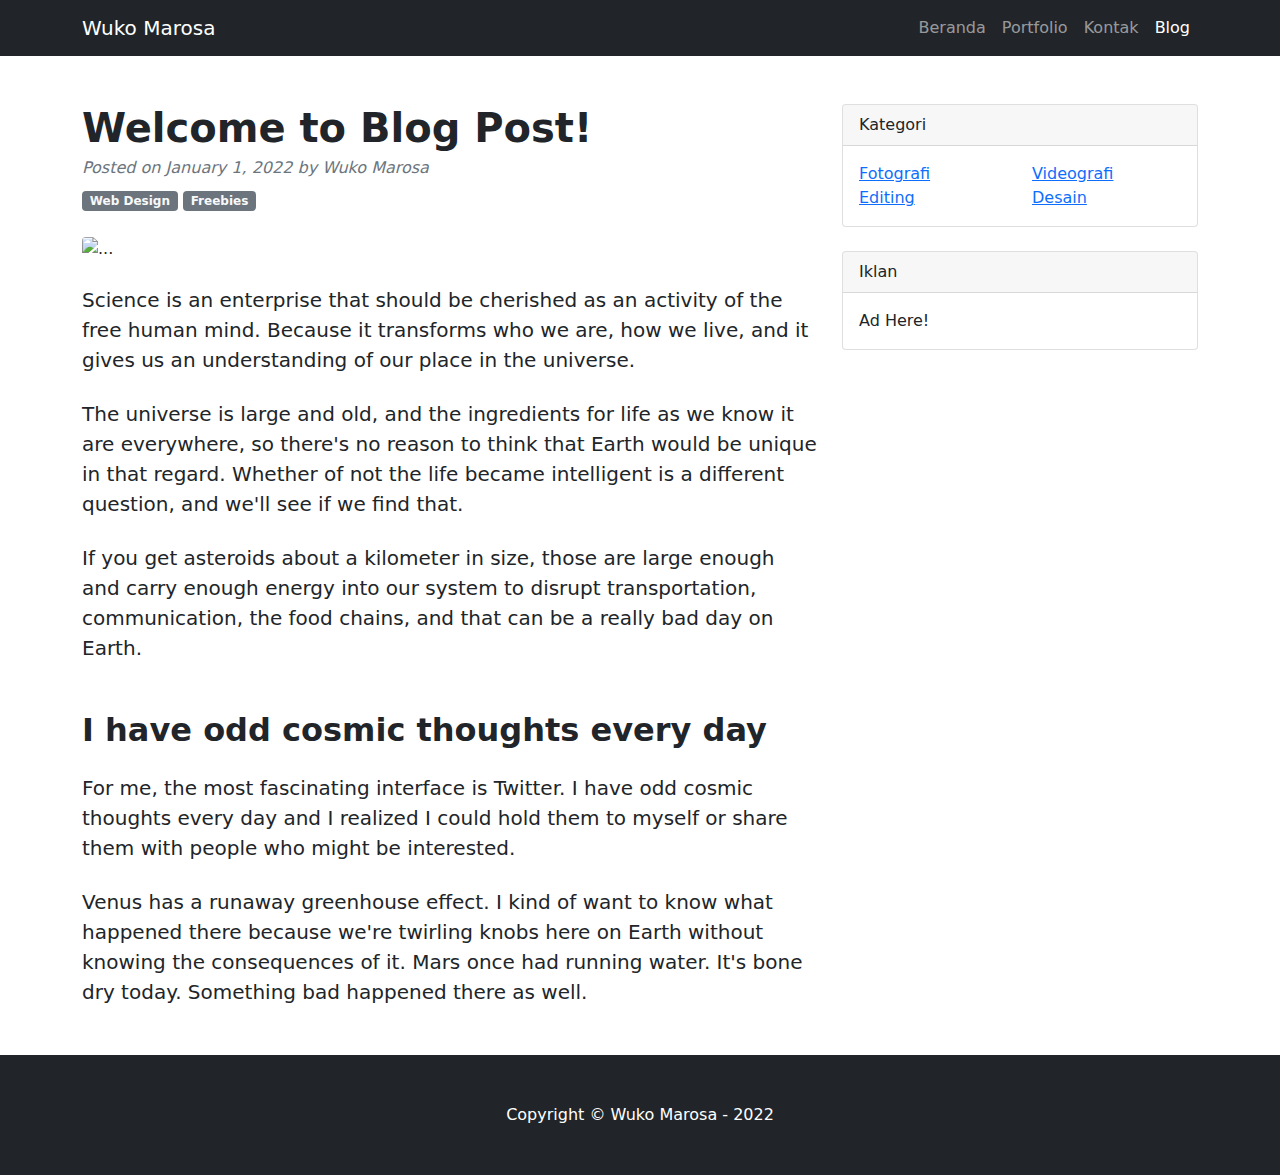
==== blog/index.html @ c7f092a6 "Add files via upload" ====
<!DOCTYPE html>
<html lang="en">
    <head>
        <meta charset="utf-8" />
        <meta name="viewport" content="width=device-width, initial-scale=1, shrink-to-fit=no" />
        <meta name="title" content="Personal Portfolio">
        <meta name="description" content="Wuko Marosa Personal Portfolio">
        <meta name="keywords" content="Wuko, Marosa, rosaphoto, Portfolio">
        <meta name="author" content="Wuko Marosa - CodedByKIKI">
        <meta property="og:type" content="article">
        <meta property="og:url" content="portfolio.wukomarosa.tk/blog">
        <meta property="og:image" content="https://portfolio.wukomarosa.tk/assets/logo.ico">
        <meta property="og:site_name" content="Blog - Wuko Marosa" />
        <meta name="robots" content="nofollow">
        <meta name="google-site-verification" content="5dS46vIRHCYFhc998IE5Ift-7R5abA-DtcOSjlPxAWo">
        <title>Blog - Wuko Marosa</title>
        <!-- Favicon-->
        <link rel="icon" type="image/x-icon" href="assets/favicon.ico" />
        <!-- Core theme CSS (includes Bootstrap)-->
        <link href="css/styles.css" rel="stylesheet" />
    </head>
    <body>
        <!-- Responsive navbar-->
        <nav class="navbar navbar-expand-lg navbar-dark bg-dark">
            <div class="container">
                <a class="navbar-brand" href="https://wukomarosa.tk">Wuko Marosa</a>
                <button class="navbar-toggler" type="button" data-bs-toggle="collapse" data-bs-target="#navbarSupportedContent" aria-controls="navbarSupportedContent" aria-expanded="false" aria-label="Toggle navigation"><span class="navbar-toggler-icon"></span></button>
                <div class="collapse navbar-collapse" id="navbarSupportedContent">
                    <ul class="navbar-nav ms-auto mb-2 mb-lg-0">
                        <li class="nav-item"><a class="nav-link" href="https://wukomarosa.tk">Beranda</a></li>
                        <li class="nav-item"><a class="nav-link" href="https://portfolio.wukomarosa.tk">Portfolio</a></li>
                        <li class="nav-item"><a class="nav-link" href="https://portfolio.wukomarosa.tk#kontak">Kontak</a></li>
                        <li class="nav-item"><a class="nav-link active" aria-current="page" href="https://portfolio.wukomarosa.tk/blog">Blog</a></li>
                    </ul>
                </div>
            </div>
        </nav>
        <!-- Page content-->
        <div class="container mt-5">
            <div class="row">
                <div class="col-lg-8">
                    <!-- Post content-->
                    <article>
                        <!-- Post header-->
                        <header class="mb-4">
                            <!-- Post title-->
                            <h1 class="fw-bolder mb-1">Welcome to Blog Post!</h1>
                            <!-- Post meta content-->
                            <div class="text-muted fst-italic mb-2">Posted on January 1, 2022 by Wuko Marosa</div>
                            <!-- Post categories-->
                            <a class="badge bg-secondary text-decoration-none link-light" href="#!">Web Design</a>
                            <a class="badge bg-secondary text-decoration-none link-light" href="#!">Freebies</a>
                        </header>
                        <!-- Preview image figure-->
                        <figure class="mb-4"><img class="img-fluid rounded" src="https://dummyimage.com/900x400/ced4da/6c757d.jpg" alt="..." /></figure>
                        <!-- Post content-->
                        <section class="mb-5">
                            <p class="fs-5 mb-4">Science is an enterprise that should be cherished as an activity of the free human mind. Because it transforms who we are, how we live, and it gives us an understanding of our place in the universe.</p>
                            <p class="fs-5 mb-4">The universe is large and old, and the ingredients for life as we know it are everywhere, so there's no reason to think that Earth would be unique in that regard. Whether of not the life became intelligent is a different question, and we'll see if we find that.</p>
                            <p class="fs-5 mb-4">If you get asteroids about a kilometer in size, those are large enough and carry enough energy into our system to disrupt transportation, communication, the food chains, and that can be a really bad day on Earth.</p>
                            <h2 class="fw-bolder mb-4 mt-5">I have odd cosmic thoughts every day</h2>
                            <p class="fs-5 mb-4">For me, the most fascinating interface is Twitter. I have odd cosmic thoughts every day and I realized I could hold them to myself or share them with people who might be interested.</p>
                            <p class="fs-5 mb-4">Venus has a runaway greenhouse effect. I kind of want to know what happened there because we're twirling knobs here on Earth without knowing the consequences of it. Mars once had running water. It's bone dry today. Something bad happened there as well.</p>
                        </section>
                    </article>
                    
                </div>
                <!-- Side widgets-->
                <div class="col-lg-4">
                    
                    <!-- Categories widget-->
                    <div class="card mb-4">
                        <div class="card-header">Kategori</div>
                        <div class="card-body">
                            <div class="row">
                                <div class="col-sm-6">
                                    <ul class="list-unstyled mb-0">
                                        <li><a href="https://portfolio.wukomarosa.tk/blog/fotografi">Fotografi</a></li>
                                        <li><a href="https://portfolio.wukomarosa.tk/blog/editing">Editing</a></li>
                                    </ul>
                                </div>
                                <div class="col-sm-6">
                                    <ul class="list-unstyled mb-0">
                                        <li><a href="https://portfolio.wukomarosa.tk/blog/videografi">Videografi</a></li>
                                        <li><a href="https://portfolio.wukomarosa.tk/blog/desain">Desain</a></li>
                                    </ul>
                                </div>
                            </div>
                        </div>
                    </div>
                    <!-- Side widget-->
                    <div class="card mb-4">
                        <div class="card-header">Iklan</div>
                        <div class="card-body">Ad Here!</div>
                    </div>
                </div>
            </div>
        </div>
        <!-- Footer-->
        <footer class="py-5 bg-dark">
            <div class="container"><p class="m-0 text-center text-white">Copyright &copy; Wuko Marosa - 2022</p></div>
        </footer>
        <!-- Bootstrap core JS-->
        <script src="https://cdn.jsdelivr.net/npm/bootstrap@5.1.3/dist/js/bootstrap.bundle.min.js"></script>
        <!-- Core theme JS-->
        <script src="js/scripts.js"></script>
    </body>
</html>
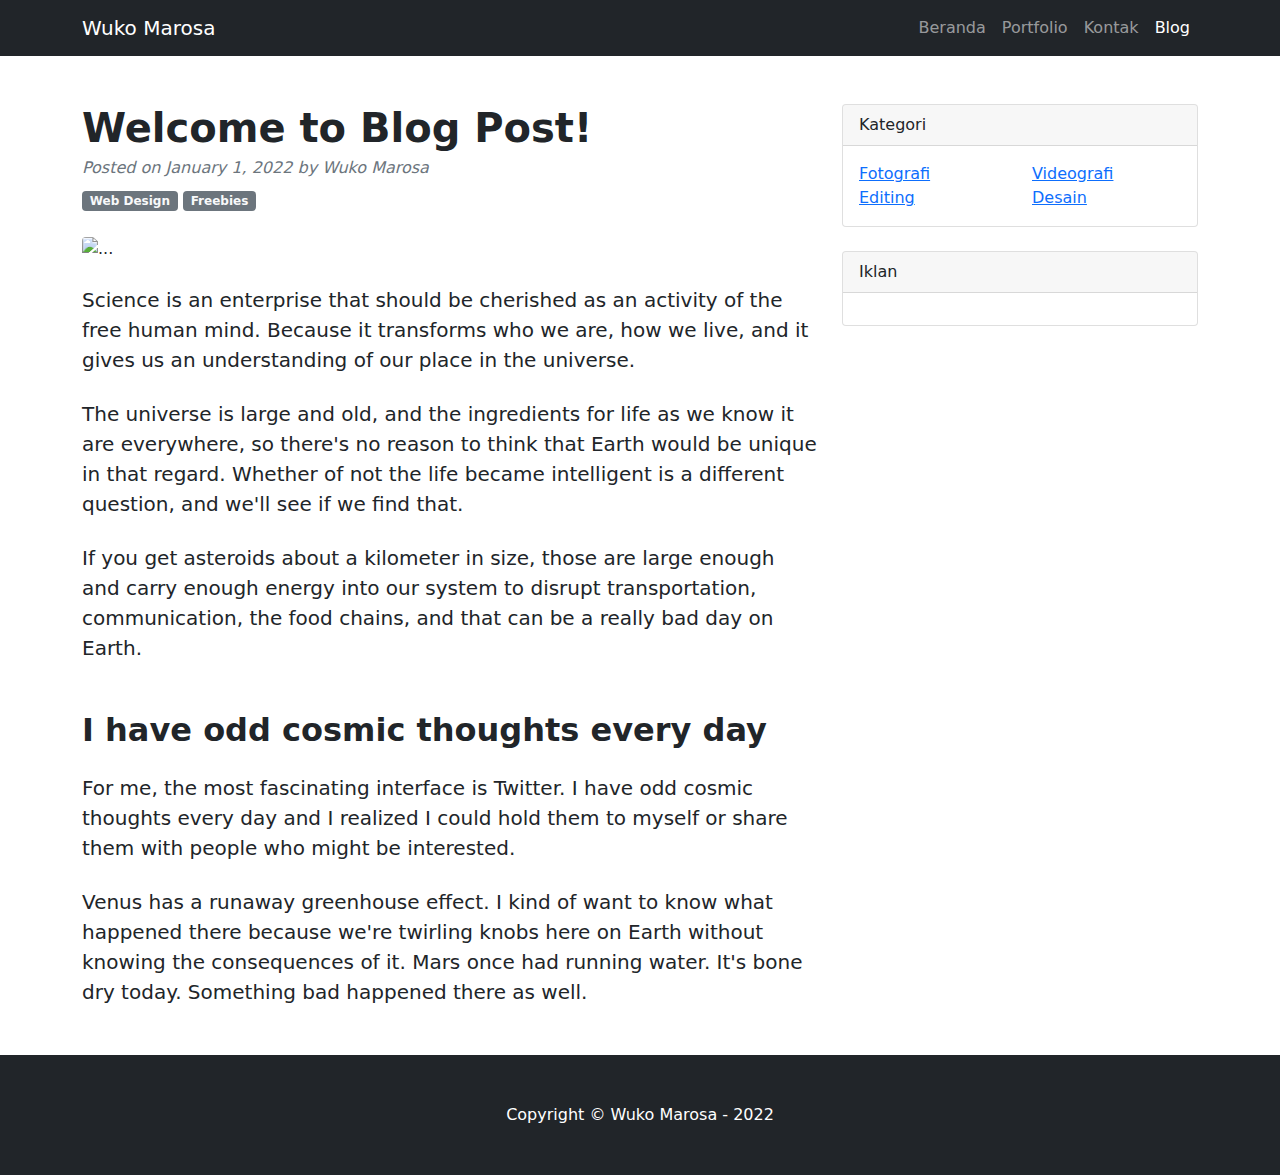
==== commit 2479c023: "Update index.html" ====
--- a/blog/index.html
+++ b/blog/index.html
@@ -18,8 +18,22 @@
         <link rel="icon" type="image/x-icon" href="assets/favicon.ico" />
         <!-- Core theme CSS (includes Bootstrap)-->
         <link href="css/styles.css" rel="stylesheet" />
+        <script async src="https://pagead2.googlesyndication.com/pagead/js/adsbygoogle.js?client=ca-pub-1677905827511714"
+     crossorigin="anonymous"></script>
     </head>
     <body>
+        <script async src="https://pagead2.googlesyndication.com/pagead/js/adsbygoogle.js?client=ca-pub-1677905827511714"
+     crossorigin="anonymous"></script>
+<!-- display-horizontal -->
+<ins class="adsbygoogle"
+     style="display:block"
+     data-ad-client="ca-pub-1677905827511714"
+     data-ad-slot="1162636022"
+     data-ad-format="auto"
+     data-full-width-responsive="true"></ins>
+<script>
+     (adsbygoogle = window.adsbygoogle || []).push({});
+</script>
         <!-- Responsive navbar-->
         <nav class="navbar navbar-expand-lg navbar-dark bg-dark">
             <div class="container">
@@ -91,7 +105,20 @@
                     <!-- Side widget-->
                     <div class="card mb-4">
                         <div class="card-header">Iklan</div>
-                        <div class="card-body">Ad Here!</div>
+                        <div class="card-body">
+                            <script async src="https://pagead2.googlesyndication.com/pagead/js/adsbygoogle.js?client=ca-pub-1677905827511714"
+     crossorigin="anonymous"></script>
+<!-- display-square -->
+<ins class="adsbygoogle"
+     style="display:block"
+     data-ad-client="ca-pub-1677905827511714"
+     data-ad-slot="6798106080"
+     data-ad-format="auto"
+     data-full-width-responsive="true"></ins>
+<script>
+     (adsbygoogle = window.adsbygoogle || []).push({});
+</script>
+                        </div>
                     </div>
                 </div>
             </div>
